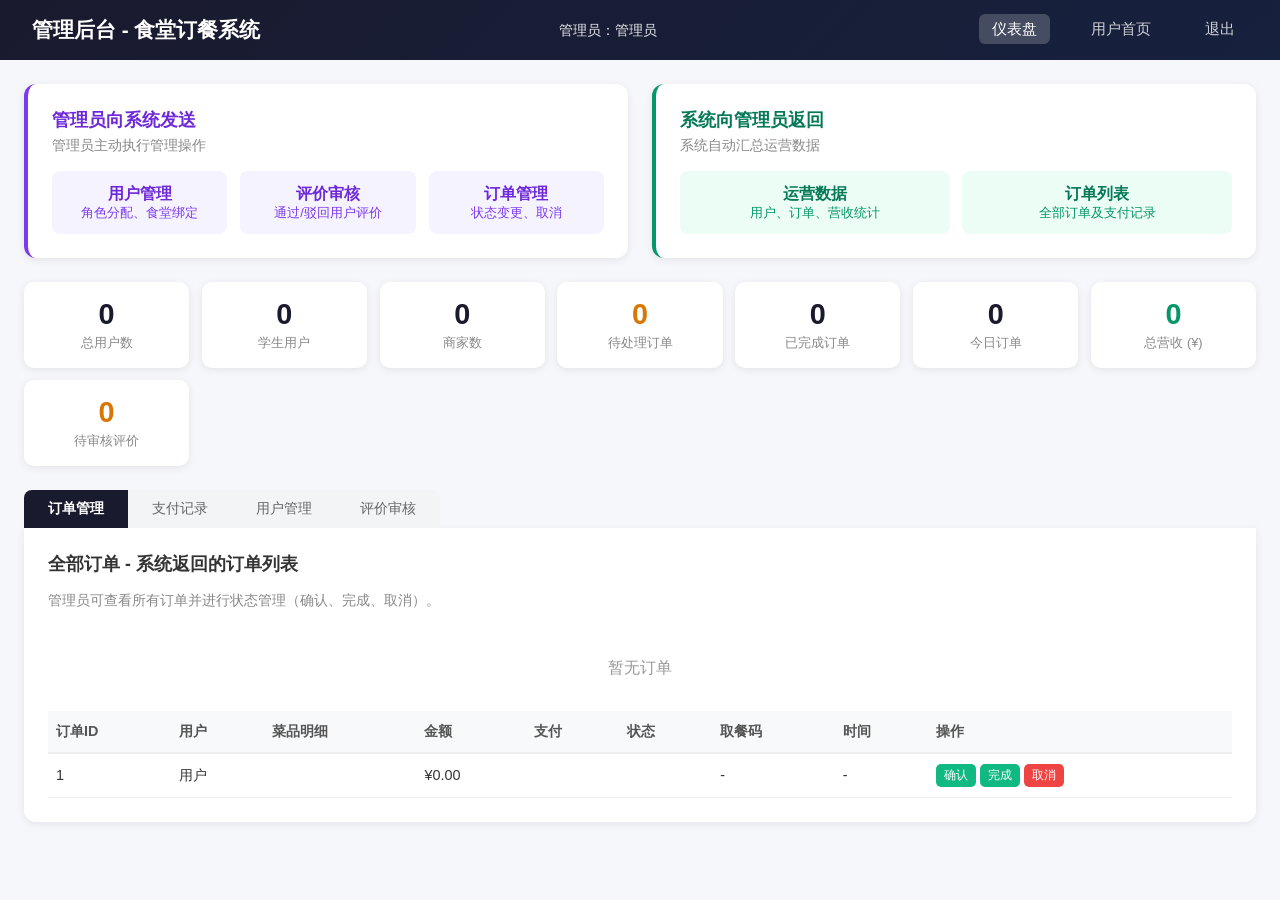
==== src/main/resources/templates/admin.html @ 37fd8ed9 "1" ====
<!DOCTYPE html>
<html xmlns:th="http://www.thymeleaf.org" lang="zh-CN">
<head>
    <meta charset="UTF-8">
    <meta name="viewport" content="width=device-width, initial-scale=1.0">
    <title>管理后台 - 食堂订餐系统</title>
    <style>
        * { margin: 0; padding: 0; box-sizing: border-box; }
        body { font-family: -apple-system, BlinkMacSystemFont, "Segoe UI", Roboto, sans-serif; background: #f5f7fa; min-height: 100vh; }
        .header { background: linear-gradient(135deg, #1a1a2e 0%, #16213e 100%); color: white; padding: 1rem 2rem; display: flex; justify-content: space-between; align-items: center; }
        .header h2 { font-size: 1.3rem; }
        .header .user-info { font-size: 0.9rem; opacity: 0.9; display: flex; align-items: center; gap: 1rem; }
        .header nav a { color: rgba(255,255,255,0.8); text-decoration: none; margin-left: 1.5rem; padding: 0.4rem 0.8rem; border-radius: 6px; transition: background 0.3s; font-size: 0.95rem; }
        .header nav a:hover, .header nav a.active { background: rgba(255,255,255,0.2); color: white; }
        .content { max-width: 1400px; margin: 0 auto; padding: 1.5rem; }

        .dataflow-grid { display: grid; grid-template-columns: 1fr 1fr; gap: 1.5rem; margin-bottom: 1.5rem; }
        .dataflow-section { background: white; border-radius: 12px; padding: 1.5rem; box-shadow: 0 2px 8px rgba(0,0,0,0.08); }
        .dataflow-section h3 { font-size: 1.1rem; margin-bottom: 0.3rem; }
        .dataflow-section .subtitle { color: #888; font-size: 0.85rem; margin-bottom: 1rem; }
        .dataflow-section.send { border-left: 4px solid #7c3aed; }
        .dataflow-section.receive { border-left: 4px solid #059669; }
        .dataflow-section.send h3 { color: #6d28d9; }
        .dataflow-section.receive h3 { color: #047857; }

        .stats-grid { display: grid; grid-template-columns: repeat(auto-fill, minmax(160px, 1fr)); gap: 0.8rem; margin-bottom: 1.5rem; }
        .stat-card { background: white; border-radius: 10px; padding: 1rem; box-shadow: 0 2px 8px rgba(0,0,0,0.08); text-align: center; }
        .stat-card .value { font-size: 1.8rem; font-weight: 700; color: #1a1a2e; }
        .stat-card .label { color: #888; font-size: 0.8rem; margin-top: 0.2rem; }
        .stat-card.revenue .value { color: #059669; }
        .stat-card.pending .value { color: #d97706; }

        .tabs { display: flex; gap: 0; margin-bottom: 0; }
        .tabs button { padding: 0.6rem 1.5rem; border: none; background: #f3f4f6; color: #666; cursor: pointer; font-size: 0.9rem; transition: all 0.2s; }
        .tabs button:first-child { border-radius: 8px 0 0 0; }
        .tabs button:last-child { border-radius: 0 8px 0 0; }
        .tabs button:hover { color: #1a1a2e; background: #e5e7eb; }
        .tabs button.active { color: white; background: #1a1a2e; font-weight: 600; }

        .tab-panel { display: none; background: white; border-radius: 0 0 12px 12px; padding: 1.5rem; box-shadow: 0 2px 8px rgba(0,0,0,0.08); }
        .tab-panel.active { display: block; }

        table { width: 100%; border-collapse: collapse; font-size: 0.9rem; }
        th { text-align: left; padding: 0.7rem 0.5rem; background: #f8f9fa; color: #555; font-weight: 600; border-bottom: 2px solid #eee; white-space: nowrap; }
        td { padding: 0.6rem 0.5rem; border-bottom: 1px solid #f0f0f0; color: #333; }
        tr:hover td { background: #fafbfc; }

        .badge { display: inline-block; padding: 0.15rem 0.5rem; border-radius: 4px; font-size: 0.8rem; font-weight: 600; }
        .badge-warn { background: #fef3c7; color: #d97706; }
        .badge-info { background: #dbeafe; color: #2563eb; }
        .badge-success { background: #d1fae5; color: #059669; }
        .badge-danger { background: #fee2e2; color: #dc2626; }
        .badge-purple { background: #ede9fe; color: #7c3aed; }
        .badge-paid { background: #d1fae5; color: #059669; }
        .badge-unpaid { background: #fef3c7; color: #d97706; }

        .btn { padding: 0.3rem 0.7rem; border-radius: 5px; font-size: 0.8rem; border: none; cursor: pointer; transition: all 0.2s; }
        .btn-success { background: #10b981; color: white; }
        .btn-success:hover { background: #059669; }
        .btn-danger { background: #ef4444; color: white; }
        .btn-danger:hover { background: #dc2626; }
        .btn-sm { padding: 0.2rem 0.5rem; font-size: 0.75rem; }

        .section-title { font-size: 1.1rem; color: #333; margin-bottom: 1rem; font-weight: 600; }
        select, input[type="text"] { padding: 0.4rem 0.6rem; border: 1px solid #ddd; border-radius: 5px; font-size: 0.85rem; }

        .modal-overlay { display: none; position: fixed; top: 0; left: 0; width: 100%; height: 100%; background: rgba(0,0,0,0.5); z-index: 1000; align-items: center; justify-content: center; }
        .modal { background: white; border-radius: 12px; padding: 1.5rem; width: 450px; max-width: 90%; }
        .modal h3 { margin-bottom: 1rem; }
        .modal label { display: block; margin-bottom: 0.3rem; color: #555; font-size: 0.9rem; }
        .modal input, .modal select { width: 100%; padding: 0.5rem; border: 1px solid #ddd; border-radius: 6px; margin-bottom: 1rem; font-size: 0.9rem; }
        .modal .btn-row { display: flex; gap: 0.5rem; }
        .modal .btn-row button { flex: 1; padding: 0.5rem; border-radius: 6px; border: none; cursor: pointer; font-size: 0.95rem; }
        .empty { text-align: center; padding: 2rem; color: #999; }
        @media (max-width: 900px) { .dataflow-grid { grid-template-columns: 1fr; } }
    </style>
</head>
<body>
<div class="header">
    <h2>管理后台 - 食堂订餐系统</h2>
    <div class="user-info">
        <span>管理员：<span th:text="${user.realName}">管理员</span></span>
    </div>
    <nav>
        <a th:href="@{/admin}" class="active">仪表盘</a>
        <a th:href="@{/home}">用户首页</a>
        <a th:href="@{/logout}">退出</a>
    </nav>
</div>
<div class="content">
    <!-- Data Flow Overview -->
    <div class="dataflow-grid">
        <div class="dataflow-section send">
            <h3>管理员向系统发送</h3>
            <p class="subtitle">管理员主动执行管理操作</p>
            <div style="display:flex; gap:0.8rem; flex-wrap:wrap;">
                <div style="flex:1; min-width:100px; background:#f5f3ff; border-radius:8px; padding:0.8rem; text-align:center;">
                    <div style="font-weight:700; color:#6d28d9;">用户管理</div>
                    <div style="color:#7c3aed; font-size:0.8rem;">角色分配、食堂绑定</div>
                </div>
                <div style="flex:1; min-width:100px; background:#f5f3ff; border-radius:8px; padding:0.8rem; text-align:center;">
                    <div style="font-weight:700; color:#6d28d9;">评价审核</div>
                    <div style="color:#7c3aed; font-size:0.8rem;">通过/驳回用户评价</div>
                </div>
                <div style="flex:1; min-width:100px; background:#f5f3ff; border-radius:8px; padding:0.8rem; text-align:center;">
                    <div style="font-weight:700; color:#6d28d9;">订单管理</div>
                    <div style="color:#7c3aed; font-size:0.8rem;">状态变更、取消</div>
                </div>
            </div>
        </div>
        <div class="dataflow-section receive">
            <h3>系统向管理员返回</h3>
            <p class="subtitle">系统自动汇总运营数据</p>
            <div style="display:flex; gap:0.8rem; flex-wrap:wrap;">
                <div style="flex:1; min-width:100px; background:#ecfdf5; border-radius:8px; padding:0.8rem; text-align:center;">
                    <div style="font-weight:700; color:#047857;">运营数据</div>
                    <div style="color:#059669; font-size:0.8rem;">用户、订单、营收统计</div>
                </div>
                <div style="flex:1; min-width:100px; background:#ecfdf5; border-radius:8px; padding:0.8rem; text-align:center;">
                    <div style="font-weight:700; color:#047857;">订单列表</div>
                    <div style="color:#059669; font-size:0.8rem;">全部订单及支付记录</div>
                </div>
            </div>
        </div>
    </div>

    <!-- Stats -->
    <div class="stats-grid">
        <div class="stat-card"><div class="value" th:text="${stats.totalUsers}">0</div><div class="label">总用户数</div></div>
        <div class="stat-card"><div class="value" th:text="${stats.userCount}">0</div><div class="label">学生用户</div></div>
        <div class="stat-card"><div class="value" th:text="${stats.merchantCount}">0</div><div class="label">商家数</div></div>
        <div class="stat-card pending"><div class="value" th:text="${stats.pendingOrders}">0</div><div class="label">待处理订单</div></div>
        <div class="stat-card"><div class="value" th:text="${stats.completedOrders}">0</div><div class="label">已完成订单</div></div>
        <div class="stat-card"><div class="value" th:text="${stats.todayOrders}">0</div><div class="label">今日订单</div></div>
        <div class="stat-card revenue"><div class="value" th:text="${stats.totalRevenue}">0</div><div class="label">总营收 (¥)</div></div>
        <div class="stat-card pending"><div class="value" th:text="${stats.pendingReviews}">0</div><div class="label">待审核评价</div></div>
    </div>

    <!-- Tabs -->
    <div class="tabs">
        <button class="tab-btn active" onclick="switchTab('orders')">订单管理</button>
        <button class="tab-btn" onclick="switchTab('payments')">支付记录</button>
        <button class="tab-btn" onclick="switchTab('users')">用户管理</button>
        <button class="tab-btn" onclick="switchTab('reviews')">评价审核</button>
    </div>

    <!-- Orders Tab -->
    <div id="tab-orders" class="tab-panel active">
        <div class="section-title">全部订单 - 系统返回的订单列表</div>
        <p style="color:#888; font-size:0.85rem; margin-bottom:1rem;">管理员可查看所有订单并进行状态管理（确认、完成、取消）。</p>
        <div th:if="${#lists.isEmpty(orders)}" class="empty"><p>暂无订单</p></div>
        <div style="overflow-x:auto;" th:if="${!#lists.isEmpty(orders)}">
            <table>
                <thead>
                <tr><th>订单ID</th><th>用户</th><th>菜品明细</th><th>金额</th><th>支付</th><th>状态</th><th>取餐码</th><th>时间</th><th>操作</th></tr>
                </thead>
                <tbody>
                <tr th:each="order : ${orders}">
                    <td th:text="${order.id}">1</td>
                    <td th:text="${order.user.realName}">用户</td>
                    <td>
                        <span th:each="detail, iter : ${order.orderDetails}" th:text="${detail.menu.name} + ' x' + detail.quantity + (iter.last ? '' : ', ')"></span>
                    </td>
                    <td>¥<span th:text="${order.totalPrice}">0.00</span></td>
                    <td>
                        <span class="badge" th:classappend="${paymentStatusMap.getOrDefault(order.id, 'UNPAID') == 'PAID'} ? 'badge-paid' : (${paymentStatusMap.getOrDefault(order.id, 'UNPAID') == 'REFUNDED'} ? 'badge-danger' : 'badge-unpaid')"
                              th:text="${paymentStatusMap.getOrDefault(order.id, 'UNPAID') == 'PAID'} ? '已支付' : (${paymentStatusMap.getOrDefault(order.id, 'UNPAID') == 'REFUNDED'} ? '已退款' : '未支付')"></span>
                    </td>
                    <td>
                        <span class="badge" th:classappend="${order.status == 'PENDING'} ? 'badge-warn' : (${order.status == 'CONFIRMED'} ? 'badge-info' : (${order.status == 'COMPLETED'} ? 'badge-success' : 'badge-danger'))"
                              th:text="${order.status == 'PENDING'} ? '待处理' : (${order.status == 'CONFIRMED'} ? '已确认' : (${order.status == 'COMPLETED'} ? '已完成' : '已取消'))"></span>
                    </td>
                    <td th:text="${order.takeCode}">-</td>
                    <td th:text="${#temporals.format(order.orderTime, 'MM-dd HH:mm')}">-</td>
                    <td>
                        <button th:if="${order.status == 'PENDING'}" class="btn btn-success btn-sm" th:attr="onclick='updateStatus(' + ${order.id} + ',\"CONFIRMED\")'">确认</button>
                        <button th:if="${order.status == 'CONFIRMED'}" class="btn btn-success btn-sm" th:attr="onclick='updateStatus(' + ${order.id} + ',\"COMPLETED\")'">完成</button>
                        <button th:if="${order.status != 'COMPLETED' && order.status != 'CANCELLED'}" class="btn btn-danger btn-sm" th:attr="onclick='updateStatus(' + ${order.id} + ',\"CANCELLED\")'">取消</button>
                    </td>
                </tr>
                </tbody>
            </table>
        </div>
    </div>

    <!-- Payments Tab -->
    <div id="tab-payments" class="tab-panel">
        <div class="section-title">全部支付记录</div>
        <p style="color:#888; font-size:0.85rem; margin-bottom:1rem;">系统记录的所有支付流水，用于财务对账。</p>
        <div th:if="${#lists.isEmpty(payments)}" class="empty"><p>暂无支付记录</p></div>
        <div style="overflow-x:auto;" th:if="${!#lists.isEmpty(payments)}">
            <table>
                <thead>
                <tr><th>支付ID</th><th>订单ID</th><th>支付方式</th><th>金额</th><th>状态</th><th>支付时间</th></tr>
                </thead>
                <tbody>
                <tr th:each="payment : ${payments}">
                    <td th:text="${payment.id}">1</td>
                    <td th:text="${payment.order.id}">1</td>
                    <td th:text="${payment.paymentMethod}">WECHAT</td>
                    <td>¥<span th:text="${payment.order.totalPrice}">0.00</span></td>
                    <td>
                        <span class="badge" th:classappend="${payment.paymentStatus == 'PAID'} ? 'badge-success' : (${payment.paymentStatus == 'REFUNDED'} ? 'badge-danger' : 'badge-warn')"
                              th:text="${payment.paymentStatus == 'PAID'} ? '已支付' : (${payment.paymentStatus == 'REFUNDED'} ? '已退款' : '未支付')"></span>
                    </td>
                    <td th:text="${#temporals.format(payment.paymentTime, 'MM-dd HH:mm')}">-</td>
                </tr>
                </tbody>
            </table>
        </div>
    </div>

    <!-- Users Tab -->
    <div id="tab-users" class="tab-panel">
        <div class="section-title">用户管理 - 管理员管理系统用户</div>
        <p style="color:#888; font-size:0.85rem; margin-bottom:1rem;">管理所有用户账号，包括角色分配（学生/商家/管理员）和食堂绑定。</p>
        <div style="overflow-x:auto;">
            <table>
                <thead>
                <tr><th>ID</th><th>用户名</th><th>姓名</th><th>角色</th><th>部门</th><th>余额</th><th>管理食堂</th><th>操作</th></tr>
                </thead>
                <tbody>
                <tr th:each="u : ${users}">
                    <td th:text="${u.id}">1</td>
                    <td th:text="${u.username}">user</td>
                    <td th:text="${u.realName}">姓名</td>
                    <td>
                        <span class="badge" th:classappend="${u.role == 'ADMIN'} ? 'badge-purple' : (${u.role == 'MERCHANT'} ? 'badge-info' : 'badge-success')"
                              th:text="${u.role == 'ADMIN'} ? '管理员' : (${u.role == 'MERCHANT'} ? '商家' : '用户')"></span>
                    </td>
                    <td th:text="${u.department}">-</td>
                    <td>¥<span th:text="${u.balance}">0.00</span></td>
                    <td>
                        <span th:each="c : ${canteens}" th:if="${c.id == u.managedCanteenId}" th:text="${c.name}"></span>
                        <span th:if="${u.managedCanteenId == null}">-</span>
                    </td>
                    <td><button class="btn btn-sm" style="background:#667eea;color:white;" th:attr="onclick='editUser(' + ${u.id} + ',\"' + ${u.realName} + '\",\"' + ${u.role} + '\",\"' + ${u.phone != null ? u.phone : ''} + '\",\"' + ${u.department != null ? u.department : ''} + '\",' + ${u.managedCanteenId != null ? u.managedCanteenId : 0} + ')'">编辑</button></td>
                </tr>
                </tbody>
            </table>
        </div>
    </div>

    <!-- Reviews Tab -->
    <div id="tab-reviews" class="tab-panel">
        <div class="section-title" style="display:flex; justify-content:space-between; align-items:center;">
            <span>评价审核 - 管理员审核用户评价</span>
            <span style="color:#d97706; font-size:0.9rem;" th:text="'待审核：' + ${#lists.size(pendingReviews)} + ' 条'">待审核：0 条</span>
        </div>
        <p style="color:#888; font-size:0.85rem; margin-bottom:1rem;">审核用户提交的评价，通过后将在菜品详情页展示。</p>
        <div th:if="${#lists.isEmpty(reviews)}" class="empty"><p>暂无评价</p></div>
        <div th:if="${!#lists.isEmpty(reviews)}">
            <table>
                <thead>
                <tr><th>ID</th><th>用户</th><th>菜品</th><th>评分</th><th>内容</th><th>审核状态</th><th>时间</th><th>操作</th></tr>
                </thead>
                <tbody>
                <tr th:each="review : ${reviews}">
                    <td th:text="${review.id}">1</td>
                    <td th:text="${review.user.realName}">用户</td>
                    <td th:text="${review.menu.name}">菜品</td>
                    <td><span th:each="i : ${#numbers.sequence(1,5)}" th:text="${i <= review.rating} ? '★' : '☆'" style="color:#f59e0b;"></span></td>
                    <td th:text="${review.comment}" style="max-width:200px; overflow:hidden; text-overflow:ellipsis; white-space:nowrap;">内容</td>
                    <td>
                        <span class="badge" th:classappend="${review.checkStatus == 'PENDING'} ? 'badge-warn' : (${review.checkStatus == 'APPROVED'} ? 'badge-success' : 'badge-danger')"
                              th:text="${review.checkStatus == 'PENDING'} ? '待审核' : (${review.checkStatus == 'APPROVED'} ? '已通过' : '已驳回')"></span>
                    </td>
                    <td th:text="${#temporals.format(review.createTime, 'MM-dd HH:mm')}">-</td>
                    <td>
                        <button th:if="${review.checkStatus == 'PENDING'}" class="btn btn-success btn-sm" th:attr="onclick='approveReview(' + ${review.id} + ')'">通过</button>
                        <button th:if="${review.checkStatus == 'PENDING'}" class="btn btn-danger btn-sm" th:attr="onclick='rejectReview(' + ${review.id} + ')'">驳回</button>
                    </td>
                </tr>
                </tbody>
            </table>
        </div>
    </div>
</div>

<!-- Edit User Modal -->
<div id="editUserModal" class="modal-overlay">
    <div class="modal">
        <h3>编辑用户</h3>
        <input type="hidden" id="editUserId">
        <label>真实姓名</label>
        <input type="text" id="editRealName">
        <label>角色</label>
        <select id="editRole">
            <option value="USER">学生用户</option>
            <option value="MERCHANT">食堂商家</option>
            <option value="ADMIN">管理员</option>
        </select>
        <label>管理食堂</label>
        <select id="editCanteenId">
            <option value="0">无</option>
            <option th:each="c : ${canteens}" th:value="${c.id}" th:text="${c.name}">食堂</option>
        </select>
        <label>手机号</label>
        <input type="text" id="editPhone">
        <label>部门</label>
        <input type="text" id="editDepartment">
        <div class="btn-row">
            <button onclick="saveUser()" style="background:#667eea;color:white;">保存</button>
            <button onclick="closeEditUserModal()" style="background:#eee;color:#666;">取消</button>
        </div>
    </div>
</div>

<script>
function switchTab(tab) {
    document.querySelectorAll('.tab-panel').forEach(p => p.classList.remove('active'));
    document.querySelectorAll('.tab-btn').forEach(b => b.classList.remove('active'));
    document.getElementById('tab-' + tab).classList.add('active');
    event.target.classList.add('active');
}

function updateStatus(orderId, status) {
    var msg = status === 'CANCELLED' ? '确定取消此订单？' : '确定更新订单状态为"' + (status === 'CONFIRMED' ? '已确认' : '已完成') + '"？';
    if (!confirm(msg)) return;
    fetch('/api/order/' + orderId + '/status', {
        method: 'PUT',
        headers: {'Content-Type': 'application/json'},
        body: JSON.stringify({status: status})
    })
    .then(r => r.json())
    .then(data => {
        if (data.error) { alert('操作失败：' + data.error); return; }
        location.reload();
    });
}

function approveReview(id) {
    if (!confirm('确定通过此评价？')) return;
    fetch('/api/review/' + id + '/approve', {method: 'PUT'})
        .then(r => r.json())
        .then(data => {
            if (data.error) { alert(data.error); return; }
            location.reload();
        });
}

function rejectReview(id) {
    if (!confirm('确定驳回此评价？')) return;
    fetch('/api/review/' + id + '/reject', {method: 'PUT'})
        .then(r => r.json())
        .then(data => {
            if (data.error) { alert(data.error); return; }
            location.reload();
        });
}

function editUser(id, realName, role, phone, dept, canteenId) {
    document.getElementById('editUserId').value = id;
    document.getElementById('editRealName').value = realName;
    document.getElementById('editRole').value = role;
    document.getElementById('editPhone').value = phone;
    document.getElementById('editDepartment').value = dept;
    document.getElementById('editCanteenId').value = canteenId || '0';
    document.getElementById('editUserModal').style.display = 'flex';
}

function closeEditUserModal() {
    document.getElementById('editUserModal').style.display = 'none';
}

function saveUser() {
    var id = document.getElementById('editUserId').value;
    var canteenId = document.getElementById('editCanteenId').value;
    var body = {
        realName: document.getElementById('editRealName').value,
        role: document.getElementById('editRole').value,
        phone: document.getElementById('editPhone').value,
        department: document.getElementById('editDepartment').value,
        managedCanteenId: canteenId !== '0' ? parseInt(canteenId) : null
    };
    fetch('/api/admin/user/' + id, {
        method: 'PUT',
        headers: {'Content-Type': 'application/json'},
        body: JSON.stringify(body)
    })
    .then(r => r.json())
    .then(data => {
        if (data.error) { alert('保存失败：' + data.error); return; }
        closeEditUserModal();
        location.reload();
    });
}
</script>
</body>
</html>
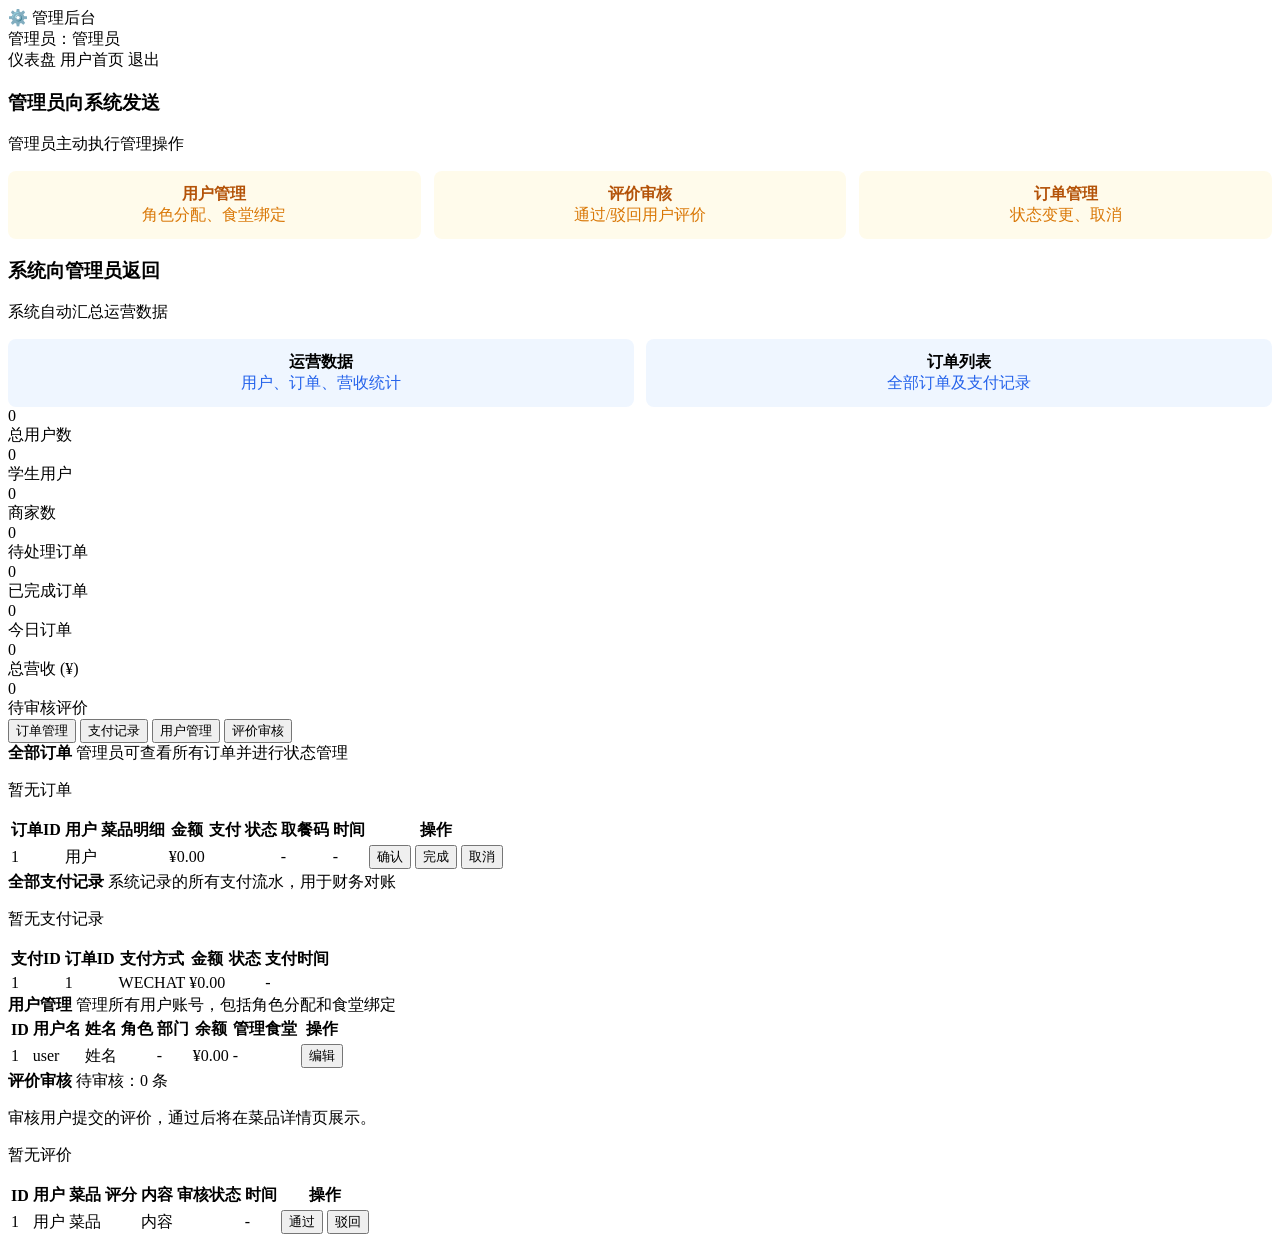
==== commit a57658be: "2" ====
--- a/src/main/resources/templates/admin.html
+++ b/src/main/resources/templates/admin.html
@@ -4,136 +4,77 @@
     <meta charset="UTF-8">
     <meta name="viewport" content="width=device-width, initial-scale=1.0">
     <title>管理后台 - 食堂订餐系统</title>
+    <link rel="stylesheet" href="/css/design-system.css">
+    <link rel="stylesheet" href="/css/interactions.css">
     <style>
-        * { margin: 0; padding: 0; box-sizing: border-box; }
-        body { font-family: -apple-system, BlinkMacSystemFont, "Segoe UI", Roboto, sans-serif; background: #f5f7fa; min-height: 100vh; }
-        .header { background: linear-gradient(135deg, #1a1a2e 0%, #16213e 100%); color: white; padding: 1rem 2rem; display: flex; justify-content: space-between; align-items: center; }
-        .header h2 { font-size: 1.3rem; }
-        .header .user-info { font-size: 0.9rem; opacity: 0.9; display: flex; align-items: center; gap: 1rem; }
-        .header nav a { color: rgba(255,255,255,0.8); text-decoration: none; margin-left: 1.5rem; padding: 0.4rem 0.8rem; border-radius: 6px; transition: background 0.3s; font-size: 0.95rem; }
-        .header nav a:hover, .header nav a.active { background: rgba(255,255,255,0.2); color: white; }
-        .content { max-width: 1400px; margin: 0 auto; padding: 1.5rem; }
-
-        .dataflow-grid { display: grid; grid-template-columns: 1fr 1fr; gap: 1.5rem; margin-bottom: 1.5rem; }
-        .dataflow-section { background: white; border-radius: 12px; padding: 1.5rem; box-shadow: 0 2px 8px rgba(0,0,0,0.08); }
-        .dataflow-section h3 { font-size: 1.1rem; margin-bottom: 0.3rem; }
-        .dataflow-section .subtitle { color: #888; font-size: 0.85rem; margin-bottom: 1rem; }
-        .dataflow-section.send { border-left: 4px solid #7c3aed; }
-        .dataflow-section.receive { border-left: 4px solid #059669; }
-        .dataflow-section.send h3 { color: #6d28d9; }
-        .dataflow-section.receive h3 { color: #047857; }
-
-        .stats-grid { display: grid; grid-template-columns: repeat(auto-fill, minmax(160px, 1fr)); gap: 0.8rem; margin-bottom: 1.5rem; }
-        .stat-card { background: white; border-radius: 10px; padding: 1rem; box-shadow: 0 2px 8px rgba(0,0,0,0.08); text-align: center; }
-        .stat-card .value { font-size: 1.8rem; font-weight: 700; color: #1a1a2e; }
-        .stat-card .label { color: #888; font-size: 0.8rem; margin-top: 0.2rem; }
-        .stat-card.revenue .value { color: #059669; }
-        .stat-card.pending .value { color: #d97706; }
-
-        .tabs { display: flex; gap: 0; margin-bottom: 0; }
-        .tabs button { padding: 0.6rem 1.5rem; border: none; background: #f3f4f6; color: #666; cursor: pointer; font-size: 0.9rem; transition: all 0.2s; }
-        .tabs button:first-child { border-radius: 8px 0 0 0; }
-        .tabs button:last-child { border-radius: 0 8px 0 0; }
-        .tabs button:hover { color: #1a1a2e; background: #e5e7eb; }
-        .tabs button.active { color: white; background: #1a1a2e; font-weight: 600; }
-
-        .tab-panel { display: none; background: white; border-radius: 0 0 12px 12px; padding: 1.5rem; box-shadow: 0 2px 8px rgba(0,0,0,0.08); }
-        .tab-panel.active { display: block; }
-
-        table { width: 100%; border-collapse: collapse; font-size: 0.9rem; }
-        th { text-align: left; padding: 0.7rem 0.5rem; background: #f8f9fa; color: #555; font-weight: 600; border-bottom: 2px solid #eee; white-space: nowrap; }
-        td { padding: 0.6rem 0.5rem; border-bottom: 1px solid #f0f0f0; color: #333; }
-        tr:hover td { background: #fafbfc; }
-
-        .badge { display: inline-block; padding: 0.15rem 0.5rem; border-radius: 4px; font-size: 0.8rem; font-weight: 600; }
-        .badge-warn { background: #fef3c7; color: #d97706; }
-        .badge-info { background: #dbeafe; color: #2563eb; }
-        .badge-success { background: #d1fae5; color: #059669; }
-        .badge-danger { background: #fee2e2; color: #dc2626; }
-        .badge-purple { background: #ede9fe; color: #7c3aed; }
-        .badge-paid { background: #d1fae5; color: #059669; }
-        .badge-unpaid { background: #fef3c7; color: #d97706; }
-
-        .btn { padding: 0.3rem 0.7rem; border-radius: 5px; font-size: 0.8rem; border: none; cursor: pointer; transition: all 0.2s; }
-        .btn-success { background: #10b981; color: white; }
-        .btn-success:hover { background: #059669; }
-        .btn-danger { background: #ef4444; color: white; }
-        .btn-danger:hover { background: #dc2626; }
-        .btn-sm { padding: 0.2rem 0.5rem; font-size: 0.75rem; }
-
-        .section-title { font-size: 1.1rem; color: #333; margin-bottom: 1rem; font-weight: 600; }
-        select, input[type="text"] { padding: 0.4rem 0.6rem; border: 1px solid #ddd; border-radius: 5px; font-size: 0.85rem; }
-
-        .modal-overlay { display: none; position: fixed; top: 0; left: 0; width: 100%; height: 100%; background: rgba(0,0,0,0.5); z-index: 1000; align-items: center; justify-content: center; }
-        .modal { background: white; border-radius: 12px; padding: 1.5rem; width: 450px; max-width: 90%; }
-        .modal h3 { margin-bottom: 1rem; }
-        .modal label { display: block; margin-bottom: 0.3rem; color: #555; font-size: 0.9rem; }
-        .modal input, .modal select { width: 100%; padding: 0.5rem; border: 1px solid #ddd; border-radius: 6px; margin-bottom: 1rem; font-size: 0.9rem; }
-        .modal .btn-row { display: flex; gap: 0.5rem; }
-        .modal .btn-row button { flex: 1; padding: 0.5rem; border-radius: 6px; border: none; cursor: pointer; font-size: 0.95rem; }
-        .empty { text-align: center; padding: 2rem; color: #999; }
-        @media (max-width: 900px) { .dataflow-grid { grid-template-columns: 1fr; } }
+        html { background: var(--color-bg); }
+        body { opacity: 0; transition: opacity 0.3s ease-out; }
+        body.page-ready { opacity: 1; }
     </style>
+    <script>
+        document.addEventListener('DOMContentLoaded', function() { document.body.classList.add('page-ready'); });
+    </script>
 </head>
 <body>
-<div class="header">
-    <h2>管理后台 - 食堂订餐系统</h2>
-    <div class="user-info">
-        <span>管理员：<span th:text="${user.realName}">管理员</span></span>
-    </div>
-    <nav>
+<div class="app-header admin-header">
+    <span class="app-header-brand">⚙️ 管理后台</span>
+    <div class="app-header-right">
+        <span class="user-greeting">管理员：<span th:text="${user.realName}">管理员</span></span>
+    </div>
+    <nav class="app-nav">
         <a th:href="@{/admin}" class="active">仪表盘</a>
         <a th:href="@{/home}">用户首页</a>
         <a th:href="@{/logout}">退出</a>
     </nav>
 </div>
-<div class="content">
+
+<div class="content-wide">
     <!-- Data Flow Overview -->
-    <div class="dataflow-grid">
-        <div class="dataflow-section send">
+    <div class="dataflow-grid reveal-stagger">
+        <div class="dataflow-section send reveal">
             <h3>管理员向系统发送</h3>
             <p class="subtitle">管理员主动执行管理操作</p>
             <div style="display:flex; gap:0.8rem; flex-wrap:wrap;">
-                <div style="flex:1; min-width:100px; background:#f5f3ff; border-radius:8px; padding:0.8rem; text-align:center;">
-                    <div style="font-weight:700; color:#6d28d9;">用户管理</div>
-                    <div style="color:#7c3aed; font-size:0.8rem;">角色分配、食堂绑定</div>
-                </div>
-                <div style="flex:1; min-width:100px; background:#f5f3ff; border-radius:8px; padding:0.8rem; text-align:center;">
-                    <div style="font-weight:700; color:#6d28d9;">评价审核</div>
-                    <div style="color:#7c3aed; font-size:0.8rem;">通过/驳回用户评价</div>
-                </div>
-                <div style="flex:1; min-width:100px; background:#f5f3ff; border-radius:8px; padding:0.8rem; text-align:center;">
-                    <div style="font-weight:700; color:#6d28d9;">订单管理</div>
-                    <div style="color:#7c3aed; font-size:0.8rem;">状态变更、取消</div>
+                <div style="flex:1; min-width:100px; background:#fffbeb; border-radius:8px; padding:0.8rem; text-align:center;">
+                    <div style="font-weight:700; color:#b45309;">用户管理</div>
+                    <div style="color:#d97706; font-size:var(--text-xs);">角色分配、食堂绑定</div>
+                </div>
+                <div style="flex:1; min-width:100px; background:#fffbeb; border-radius:8px; padding:0.8rem; text-align:center;">
+                    <div style="font-weight:700; color:#b45309;">评价审核</div>
+                    <div style="color:#d97706; font-size:var(--text-xs);">通过/驳回用户评价</div>
+                </div>
+                <div style="flex:1; min-width:100px; background:#fffbeb; border-radius:8px; padding:0.8rem; text-align:center;">
+                    <div style="font-weight:700; color:#b45309;">订单管理</div>
+                    <div style="color:#d97706; font-size:var(--text-xs);">状态变更、取消</div>
                 </div>
             </div>
         </div>
-        <div class="dataflow-section receive">
+        <div class="dataflow-section receive reveal">
             <h3>系统向管理员返回</h3>
             <p class="subtitle">系统自动汇总运营数据</p>
             <div style="display:flex; gap:0.8rem; flex-wrap:wrap;">
-                <div style="flex:1; min-width:100px; background:#ecfdf5; border-radius:8px; padding:0.8rem; text-align:center;">
-                    <div style="font-weight:700; color:#047857;">运营数据</div>
-                    <div style="color:#059669; font-size:0.8rem;">用户、订单、营收统计</div>
-                </div>
-                <div style="flex:1; min-width:100px; background:#ecfdf5; border-radius:8px; padding:0.8rem; text-align:center;">
-                    <div style="font-weight:700; color:#047857;">订单列表</div>
-                    <div style="color:#059669; font-size:0.8rem;">全部订单及支付记录</div>
+                <div style="flex:1; min-width:100px; background:#eff6ff; border-radius:8px; padding:0.8rem; text-align:center;">
+                    <div style="font-weight:700; color:var(--color-info);">运营数据</div>
+                    <div style="color:#2563eb; font-size:var(--text-xs);">用户、订单、营收统计</div>
+                </div>
+                <div style="flex:1; min-width:100px; background:#eff6ff; border-radius:8px; padding:0.8rem; text-align:center;">
+                    <div style="font-weight:700; color:var(--color-info);">订单列表</div>
+                    <div style="color:#2563eb; font-size:var(--text-xs);">全部订单及支付记录</div>
                 </div>
             </div>
         </div>
     </div>
 
     <!-- Stats -->
-    <div class="stats-grid">
-        <div class="stat-card"><div class="value" th:text="${stats.totalUsers}">0</div><div class="label">总用户数</div></div>
-        <div class="stat-card"><div class="value" th:text="${stats.userCount}">0</div><div class="label">学生用户</div></div>
-        <div class="stat-card"><div class="value" th:text="${stats.merchantCount}">0</div><div class="label">商家数</div></div>
-        <div class="stat-card pending"><div class="value" th:text="${stats.pendingOrders}">0</div><div class="label">待处理订单</div></div>
-        <div class="stat-card"><div class="value" th:text="${stats.completedOrders}">0</div><div class="label">已完成订单</div></div>
-        <div class="stat-card"><div class="value" th:text="${stats.todayOrders}">0</div><div class="label">今日订单</div></div>
-        <div class="stat-card revenue"><div class="value" th:text="${stats.totalRevenue}">0</div><div class="label">总营收 (¥)</div></div>
-        <div class="stat-card pending"><div class="value" th:text="${stats.pendingReviews}">0</div><div class="label">待审核评价</div></div>
+    <div class="stats-grid reveal-stagger">
+        <div class="stat-card reveal"><div class="stat-value" th:text="${stats.totalUsers}">0</div><div class="stat-label">总用户数</div></div>
+        <div class="stat-card reveal"><div class="stat-value" th:text="${stats.userCount}">0</div><div class="stat-label">学生用户</div></div>
+        <div class="stat-card reveal"><div class="stat-value" th:text="${stats.merchantCount}">0</div><div class="stat-label">商家数</div></div>
+        <div class="stat-card pending reveal"><div class="stat-value" th:text="${stats.pendingOrders}">0</div><div class="stat-label">待处理订单</div></div>
+        <div class="stat-card reveal"><div class="stat-value" th:text="${stats.completedOrders}">0</div><div class="stat-label">已完成订单</div></div>
+        <div class="stat-card info reveal"><div class="stat-value" th:text="${stats.todayOrders}">0</div><div class="stat-label">今日订单</div></div>
+        <div class="stat-card revenue reveal"><div class="stat-value" th:text="${stats.totalRevenue}">0</div><div class="stat-label">总营收 (¥)</div></div>
+        <div class="stat-card pending reveal"><div class="stat-value" th:text="${stats.pendingReviews}">0</div><div class="stat-label">待审核评价</div></div>
     </div>
 
     <!-- Tabs -->
@@ -146,11 +87,13 @@
 
     <!-- Orders Tab -->
     <div id="tab-orders" class="tab-panel active">
-        <div class="section-title">全部订单 - 系统返回的订单列表</div>
-        <p style="color:#888; font-size:0.85rem; margin-bottom:1rem;">管理员可查看所有订单并进行状态管理（确认、完成、取消）。</p>
-        <div th:if="${#lists.isEmpty(orders)}" class="empty"><p>暂无订单</p></div>
+        <div class="section-header">
+            <span style="font-weight:700;">全部订单</span>
+            <span class="text-muted" style="font-size:var(--text-xs);">管理员可查看所有订单并进行状态管理</span>
+        </div>
+        <div th:if="${#lists.isEmpty(orders)}" class="empty-state"><p class="empty-text">暂无订单</p></div>
         <div style="overflow-x:auto;" th:if="${!#lists.isEmpty(orders)}">
-            <table>
+            <table class="data-table">
                 <thead>
                 <tr><th>订单ID</th><th>用户</th><th>菜品明细</th><th>金额</th><th>支付</th><th>状态</th><th>取餐码</th><th>时间</th><th>操作</th></tr>
                 </thead>
@@ -163,7 +106,7 @@
                     </td>
                     <td>¥<span th:text="${order.totalPrice}">0.00</span></td>
                     <td>
-                        <span class="badge" th:classappend="${paymentStatusMap.getOrDefault(order.id, 'UNPAID') == 'PAID'} ? 'badge-paid' : (${paymentStatusMap.getOrDefault(order.id, 'UNPAID') == 'REFUNDED'} ? 'badge-danger' : 'badge-unpaid')"
+                        <span class="badge" th:classappend="${paymentStatusMap.getOrDefault(order.id, 'UNPAID') == 'PAID'} ? 'badge-success' : (${paymentStatusMap.getOrDefault(order.id, 'UNPAID') == 'REFUNDED'} ? 'badge-danger' : 'badge-warn')"
                               th:text="${paymentStatusMap.getOrDefault(order.id, 'UNPAID') == 'PAID'} ? '已支付' : (${paymentStatusMap.getOrDefault(order.id, 'UNPAID') == 'REFUNDED'} ? '已退款' : '未支付')"></span>
                     </td>
                     <td>
@@ -173,9 +116,9 @@
                     <td th:text="${order.takeCode}">-</td>
                     <td th:text="${#temporals.format(order.orderTime, 'MM-dd HH:mm')}">-</td>
                     <td>
-                        <button th:if="${order.status == 'PENDING'}" class="btn btn-success btn-sm" th:attr="onclick='updateStatus(' + ${order.id} + ',\"CONFIRMED\")'">确认</button>
-                        <button th:if="${order.status == 'CONFIRMED'}" class="btn btn-success btn-sm" th:attr="onclick='updateStatus(' + ${order.id} + ',\"COMPLETED\")'">完成</button>
-                        <button th:if="${order.status != 'COMPLETED' && order.status != 'CANCELLED'}" class="btn btn-danger btn-sm" th:attr="onclick='updateStatus(' + ${order.id} + ',\"CANCELLED\")'">取消</button>
+                        <button th:if="${order.status == 'PENDING'}" class="btn btn-success btn-sm btn-ripple btn-press" th:attr="onclick='updateStatus(' + ${order.id} + ',\"CONFIRMED\")'">确认</button>
+                        <button th:if="${order.status == 'CONFIRMED'}" class="btn btn-success btn-sm btn-ripple btn-press" th:attr="onclick='updateStatus(' + ${order.id} + ',\"COMPLETED\")'">完成</button>
+                        <button th:if="${order.status != 'COMPLETED' && order.status != 'CANCELLED'}" class="btn btn-danger btn-sm btn-ripple btn-press" th:attr="onclick='updateStatus(' + ${order.id} + ',\"CANCELLED\")'">取消</button>
                     </td>
                 </tr>
                 </tbody>
@@ -185,11 +128,13 @@
 
     <!-- Payments Tab -->
     <div id="tab-payments" class="tab-panel">
-        <div class="section-title">全部支付记录</div>
-        <p style="color:#888; font-size:0.85rem; margin-bottom:1rem;">系统记录的所有支付流水，用于财务对账。</p>
-        <div th:if="${#lists.isEmpty(payments)}" class="empty"><p>暂无支付记录</p></div>
+        <div class="section-header">
+            <span style="font-weight:700;">全部支付记录</span>
+            <span class="text-muted" style="font-size:var(--text-xs);">系统记录的所有支付流水，用于财务对账</span>
+        </div>
+        <div th:if="${#lists.isEmpty(payments)}" class="empty-state"><p class="empty-text">暂无支付记录</p></div>
         <div style="overflow-x:auto;" th:if="${!#lists.isEmpty(payments)}">
-            <table>
+            <table class="data-table">
                 <thead>
                 <tr><th>支付ID</th><th>订单ID</th><th>支付方式</th><th>金额</th><th>状态</th><th>支付时间</th></tr>
                 </thead>
@@ -212,10 +157,12 @@
 
     <!-- Users Tab -->
     <div id="tab-users" class="tab-panel">
-        <div class="section-title">用户管理 - 管理员管理系统用户</div>
-        <p style="color:#888; font-size:0.85rem; margin-bottom:1rem;">管理所有用户账号，包括角色分配（学生/商家/管理员）和食堂绑定。</p>
+        <div class="section-header">
+            <span style="font-weight:700;">用户管理</span>
+            <span class="text-muted" style="font-size:var(--text-xs);">管理所有用户账号，包括角色分配和食堂绑定</span>
+        </div>
         <div style="overflow-x:auto;">
-            <table>
+            <table class="data-table">
                 <thead>
                 <tr><th>ID</th><th>用户名</th><th>姓名</th><th>角色</th><th>部门</th><th>余额</th><th>管理食堂</th><th>操作</th></tr>
                 </thead>
@@ -234,7 +181,7 @@
                         <span th:each="c : ${canteens}" th:if="${c.id == u.managedCanteenId}" th:text="${c.name}"></span>
                         <span th:if="${u.managedCanteenId == null}">-</span>
                     </td>
-                    <td><button class="btn btn-sm" style="background:#667eea;color:white;" th:attr="onclick='editUser(' + ${u.id} + ',\"' + ${u.realName} + '\",\"' + ${u.role} + '\",\"' + ${u.phone != null ? u.phone : ''} + '\",\"' + ${u.department != null ? u.department : ''} + '\",' + ${u.managedCanteenId != null ? u.managedCanteenId : 0} + ')'">编辑</button></td>
+                    <td><button class="btn btn-outline btn-sm btn-ripple btn-press" th:attr="onclick='editUser(' + ${u.id} + ',\"' + ${u.realName} + '\",\"' + ${u.role} + '\",\"' + ${u.phone != null ? u.phone : ''} + '\",\"' + ${u.department != null ? u.department : ''} + '\",' + ${u.managedCanteenId != null ? u.managedCanteenId : 0} + ')'">编辑</button></td>
                 </tr>
                 </tbody>
             </table>
@@ -243,14 +190,14 @@
 
     <!-- Reviews Tab -->
     <div id="tab-reviews" class="tab-panel">
-        <div class="section-title" style="display:flex; justify-content:space-between; align-items:center;">
-            <span>评价审核 - 管理员审核用户评价</span>
-            <span style="color:#d97706; font-size:0.9rem;" th:text="'待审核：' + ${#lists.size(pendingReviews)} + ' 条'">待审核：0 条</span>
-        </div>
-        <p style="color:#888; font-size:0.85rem; margin-bottom:1rem;">审核用户提交的评价，通过后将在菜品详情页展示。</p>
-        <div th:if="${#lists.isEmpty(reviews)}" class="empty"><p>暂无评价</p></div>
+        <div class="section-header">
+            <span style="font-weight:700;">评价审核</span>
+            <span class="badge badge-warn" th:text="'待审核：' + ${#lists.size(pendingReviews)} + ' 条'">待审核：0 条</span>
+        </div>
+        <p class="text-muted mb-4" style="font-size:var(--text-xs);">审核用户提交的评价，通过后将在菜品详情页展示。</p>
+        <div th:if="${#lists.isEmpty(reviews)}" class="empty-state"><p class="empty-text">暂无评价</p></div>
         <div th:if="${!#lists.isEmpty(reviews)}">
-            <table>
+            <table class="data-table">
                 <thead>
                 <tr><th>ID</th><th>用户</th><th>菜品</th><th>评分</th><th>内容</th><th>审核状态</th><th>时间</th><th>操作</th></tr>
                 </thead>
@@ -260,15 +207,15 @@
                     <td th:text="${review.user.realName}">用户</td>
                     <td th:text="${review.menu.name}">菜品</td>
                     <td><span th:each="i : ${#numbers.sequence(1,5)}" th:text="${i <= review.rating} ? '★' : '☆'" style="color:#f59e0b;"></span></td>
-                    <td th:text="${review.comment}" style="max-width:200px; overflow:hidden; text-overflow:ellipsis; white-space:nowrap;">内容</td>
+                    <td style="max-width:200px; overflow:hidden; text-overflow:ellipsis; white-space:nowrap;" th:text="${review.comment}">内容</td>
                     <td>
                         <span class="badge" th:classappend="${review.checkStatus == 'PENDING'} ? 'badge-warn' : (${review.checkStatus == 'APPROVED'} ? 'badge-success' : 'badge-danger')"
                               th:text="${review.checkStatus == 'PENDING'} ? '待审核' : (${review.checkStatus == 'APPROVED'} ? '已通过' : '已驳回')"></span>
                     </td>
                     <td th:text="${#temporals.format(review.createTime, 'MM-dd HH:mm')}">-</td>
                     <td>
-                        <button th:if="${review.checkStatus == 'PENDING'}" class="btn btn-success btn-sm" th:attr="onclick='approveReview(' + ${review.id} + ')'">通过</button>
-                        <button th:if="${review.checkStatus == 'PENDING'}" class="btn btn-danger btn-sm" th:attr="onclick='rejectReview(' + ${review.id} + ')'">驳回</button>
+                        <button th:if="${review.checkStatus == 'PENDING'}" class="btn btn-success btn-sm btn-ripple btn-press" th:attr="onclick='approveReview(' + ${review.id} + ')'">通过</button>
+                        <button th:if="${review.checkStatus == 'PENDING'}" class="btn btn-danger btn-sm btn-ripple btn-press" th:attr="onclick='rejectReview(' + ${review.id} + ')'">驳回</button>
                     </td>
                 </tr>
                 </tbody>
@@ -278,75 +225,87 @@
 </div>
 
 <!-- Edit User Modal -->
-<div id="editUserModal" class="modal-overlay">
-    <div class="modal">
+<div id="editUserModal" class="modal-overlay" style="display:none;">
+    <div class="modal-card" style="width:460px;">
         <h3>编辑用户</h3>
         <input type="hidden" id="editUserId">
-        <label>真实姓名</label>
-        <input type="text" id="editRealName">
-        <label>角色</label>
-        <select id="editRole">
-            <option value="USER">学生用户</option>
-            <option value="MERCHANT">食堂商家</option>
-            <option value="ADMIN">管理员</option>
-        </select>
-        <label>管理食堂</label>
-        <select id="editCanteenId">
-            <option value="0">无</option>
-            <option th:each="c : ${canteens}" th:value="${c.id}" th:text="${c.name}">食堂</option>
-        </select>
-        <label>手机号</label>
-        <input type="text" id="editPhone">
-        <label>部门</label>
-        <input type="text" id="editDepartment">
+        <div class="form-group">
+            <label class="form-label">真实姓名</label>
+            <input class="form-input" type="text" id="editRealName">
+        </div>
+        <div class="form-group">
+            <label class="form-label">角色</label>
+            <select class="form-input" id="editRole">
+                <option value="USER">学生用户</option>
+                <option value="MERCHANT">食堂商家</option>
+                <option value="ADMIN">管理员</option>
+            </select>
+        </div>
+        <div class="form-group">
+            <label class="form-label">管理食堂</label>
+            <select class="form-input" id="editCanteenId">
+                <option value="0">无</option>
+                <option th:each="c : ${canteens}" th:value="${c.id}" th:text="${c.name}">食堂</option>
+            </select>
+        </div>
+        <div class="form-group">
+            <label class="form-label">手机号</label>
+            <input class="form-input" type="text" id="editPhone">
+        </div>
+        <div class="form-group">
+            <label class="form-label">部门</label>
+            <input class="form-input" type="text" id="editDepartment">
+        </div>
         <div class="btn-row">
-            <button onclick="saveUser()" style="background:#667eea;color:white;">保存</button>
-            <button onclick="closeEditUserModal()" style="background:#eee;color:#666;">取消</button>
+            <button id="userEditSaveBtn" onclick="saveUser()" class="btn btn-primary btn-ripple btn-press">保存</button>
+            <button onclick="closeEditUserModal()" class="btn btn-ghost">取消</button>
         </div>
     </div>
 </div>
 
 <script>
 function switchTab(tab) {
-    document.querySelectorAll('.tab-panel').forEach(p => p.classList.remove('active'));
-    document.querySelectorAll('.tab-btn').forEach(b => b.classList.remove('active'));
-    document.getElementById('tab-' + tab).classList.add('active');
-    event.target.classList.add('active');
+    document.querySelectorAll('.tab-panel').forEach(function(p) { p.classList.remove('active'); });
+    document.querySelectorAll('.tab-btn').forEach(function(b) { b.classList.remove('active'); });
+    var panel = document.getElementById('tab-' + tab);
+    if (panel) {
+        panel.classList.add('switching');
+        setTimeout(function() {
+            panel.classList.remove('switching');
+            panel.classList.add('active');
+        }, 150);
+    }
+    var activeBtn = document.querySelector('[onclick*="switchTab(\'' + tab + '\')"]');
+    if (activeBtn) activeBtn.classList.add('active');
 }
 
 function updateStatus(orderId, status) {
     var msg = status === 'CANCELLED' ? '确定取消此订单？' : '确定更新订单状态为"' + (status === 'CONFIRMED' ? '已确认' : '已完成') + '"？';
     if (!confirm(msg)) return;
-    fetch('/api/order/' + orderId + '/status', {
-        method: 'PUT',
-        headers: {'Content-Type': 'application/json'},
-        body: JSON.stringify({status: status})
-    })
-    .then(r => r.json())
-    .then(data => {
-        if (data.error) { alert('操作失败：' + data.error); return; }
-        location.reload();
-    });
+    asyncSubmit(
+        fetch('/api/order/' + orderId + '/status', {
+            method: 'PUT',
+            headers: {'Content-Type': 'application/json'},
+            body: JSON.stringify({status: status})
+        }),
+        { successMsg: '状态更新成功', errorMsg: '操作失败', loadingText: '更新中...', reload: true }
+    );
 }
 
 function approveReview(id) {
     if (!confirm('确定通过此评价？')) return;
-    fetch('/api/review/' + id + '/approve', {method: 'PUT'})
-        .then(r => r.json())
-        .then(data => {
-            if (data.error) { alert(data.error); return; }
-            location.reload();
-        });
+    asyncSubmit(
+        fetch('/api/review/' + id + '/approve', {method: 'PUT'}),
+        { successMsg: '评价已通过', errorMsg: '操作失败', loadingText: '处理中...', reload: true }
+    );
 }
 
 function rejectReview(id) {
     if (!confirm('确定驳回此评价？')) return;
-    fetch('/api/review/' + id + '/reject', {method: 'PUT'})
-        .then(r => r.json())
-        .then(data => {
-            if (data.error) { alert(data.error); return; }
-            location.reload();
-        });
+    asyncSubmit(
+        fetch('/api/review/' + id + '/reject', {method: 'PUT'}),
+        { successMsg: '评价已驳回', errorMsg: '操作失败', loadingText: '处理中...', reload: true }
+    );
 }
 
 function editUser(id, realName, role, phone, dept, canteenId) {
@@ -356,11 +315,15 @@
     document.getElementById('editPhone').value = phone;
     document.getElementById('editDepartment').value = dept;
     document.getElementById('editCanteenId').value = canteenId || '0';
-    document.getElementById('editUserModal').style.display = 'flex';
+    var modal = document.getElementById('editUserModal');
+    modal.style.display = 'flex';
+    modal.classList.remove('modal-hidden');
 }
 
 function closeEditUserModal() {
-    document.getElementById('editUserModal').style.display = 'none';
+    var modal = document.getElementById('editUserModal');
+    modal.classList.add('modal-hidden');
+    setTimeout(function() { modal.style.display = 'none'; }, 250);
 }
 
 function saveUser() {
@@ -373,18 +336,16 @@
         department: document.getElementById('editDepartment').value,
         managedCanteenId: canteenId !== '0' ? parseInt(canteenId) : null
     };
-    fetch('/api/admin/user/' + id, {
-        method: 'PUT',
-        headers: {'Content-Type': 'application/json'},
-        body: JSON.stringify(body)
-    })
-    .then(r => r.json())
-    .then(data => {
-        if (data.error) { alert('保存失败：' + data.error); return; }
-        closeEditUserModal();
-        location.reload();
-    });
+    asyncSubmit(
+        fetch('/api/admin/user/' + id, {
+            method: 'PUT',
+            headers: {'Content-Type': 'application/json'},
+            body: JSON.stringify(body)
+        }),
+        { submitBtn: '#userEditSaveBtn', successMsg: '保存成功', errorMsg: '保存失败', loadingText: '保存中...', reload: true }
+    );
 }
 </script>
+<script src="/js/interactions.js" defer></script>
 </body>
 </html>
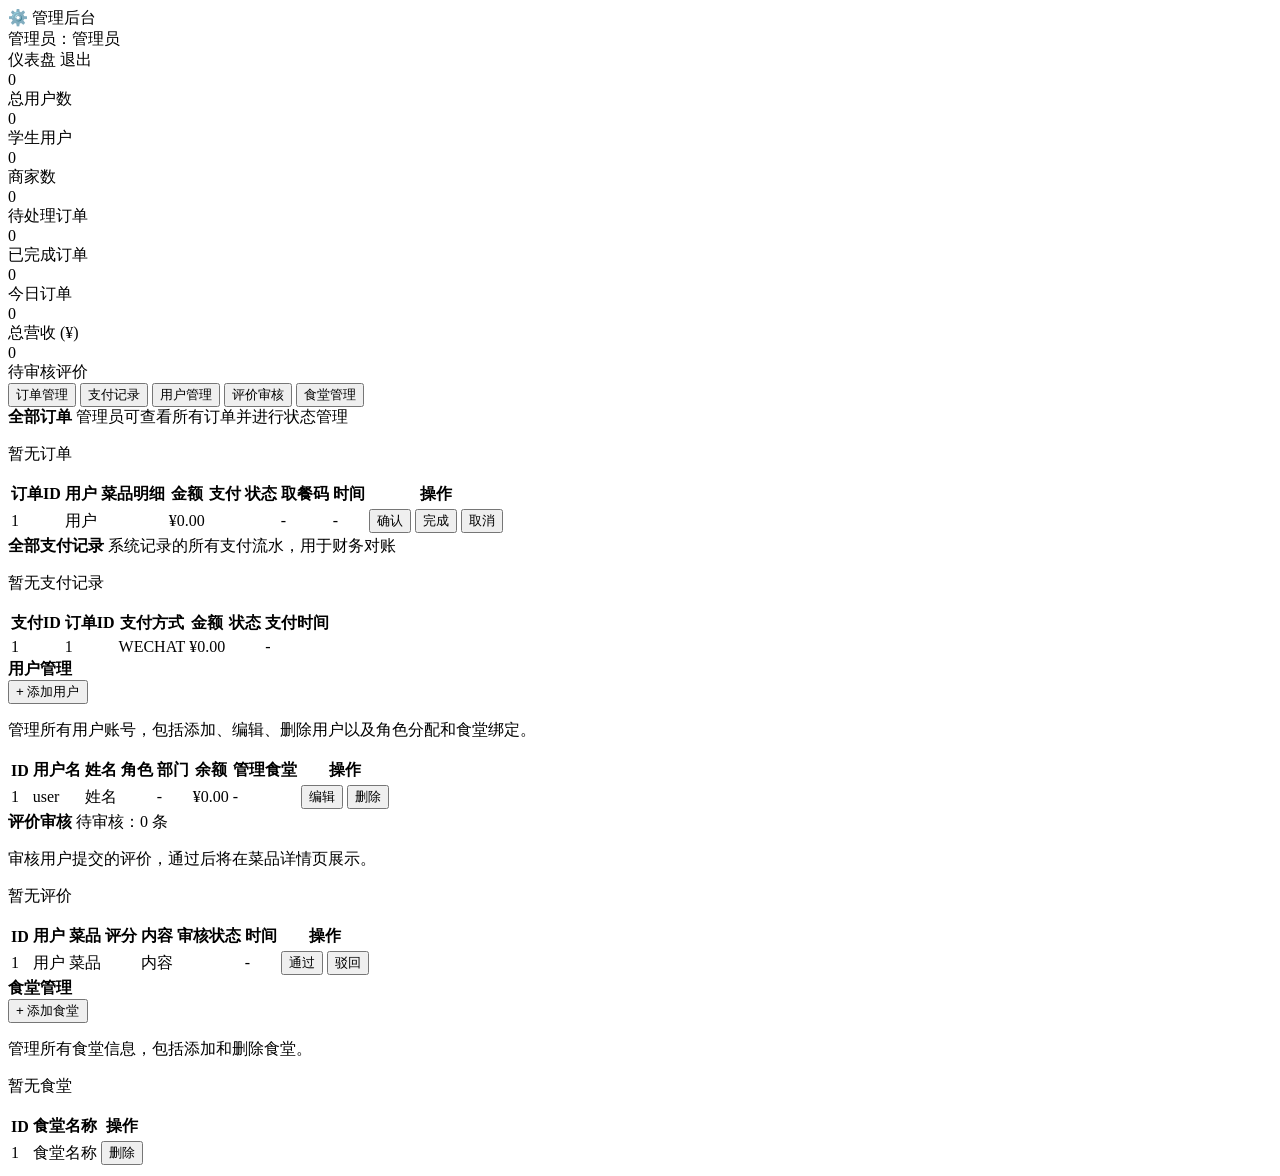
==== commit 7b927530: "2026.5.23" ====
--- a/src/main/resources/templates/admin.html
+++ b/src/main/resources/templates/admin.html
@@ -23,48 +23,11 @@
     </div>
     <nav class="app-nav">
         <a th:href="@{/admin}" class="active">仪表盘</a>
-        <a th:href="@{/home}">用户首页</a>
         <a th:href="@{/logout}">退出</a>
     </nav>
 </div>
 
 <div class="content-wide">
-    <!-- Data Flow Overview -->
-    <div class="dataflow-grid reveal-stagger">
-        <div class="dataflow-section send reveal">
-            <h3>管理员向系统发送</h3>
-            <p class="subtitle">管理员主动执行管理操作</p>
-            <div style="display:flex; gap:0.8rem; flex-wrap:wrap;">
-                <div style="flex:1; min-width:100px; background:#fffbeb; border-radius:8px; padding:0.8rem; text-align:center;">
-                    <div style="font-weight:700; color:#b45309;">用户管理</div>
-                    <div style="color:#d97706; font-size:var(--text-xs);">角色分配、食堂绑定</div>
-                </div>
-                <div style="flex:1; min-width:100px; background:#fffbeb; border-radius:8px; padding:0.8rem; text-align:center;">
-                    <div style="font-weight:700; color:#b45309;">评价审核</div>
-                    <div style="color:#d97706; font-size:var(--text-xs);">通过/驳回用户评价</div>
-                </div>
-                <div style="flex:1; min-width:100px; background:#fffbeb; border-radius:8px; padding:0.8rem; text-align:center;">
-                    <div style="font-weight:700; color:#b45309;">订单管理</div>
-                    <div style="color:#d97706; font-size:var(--text-xs);">状态变更、取消</div>
-                </div>
-            </div>
-        </div>
-        <div class="dataflow-section receive reveal">
-            <h3>系统向管理员返回</h3>
-            <p class="subtitle">系统自动汇总运营数据</p>
-            <div style="display:flex; gap:0.8rem; flex-wrap:wrap;">
-                <div style="flex:1; min-width:100px; background:#eff6ff; border-radius:8px; padding:0.8rem; text-align:center;">
-                    <div style="font-weight:700; color:var(--color-info);">运营数据</div>
-                    <div style="color:#2563eb; font-size:var(--text-xs);">用户、订单、营收统计</div>
-                </div>
-                <div style="flex:1; min-width:100px; background:#eff6ff; border-radius:8px; padding:0.8rem; text-align:center;">
-                    <div style="font-weight:700; color:var(--color-info);">订单列表</div>
-                    <div style="color:#2563eb; font-size:var(--text-xs);">全部订单及支付记录</div>
-                </div>
-            </div>
-        </div>
-    </div>
-
     <!-- Stats -->
     <div class="stats-grid reveal-stagger">
         <div class="stat-card reveal"><div class="stat-value" th:text="${stats.totalUsers}">0</div><div class="stat-label">总用户数</div></div>
@@ -83,6 +46,7 @@
         <button class="tab-btn" onclick="switchTab('payments')">支付记录</button>
         <button class="tab-btn" onclick="switchTab('users')">用户管理</button>
         <button class="tab-btn" onclick="switchTab('reviews')">评价审核</button>
+        <button class="tab-btn" onclick="switchTab('canteens')">食堂管理</button>
     </div>
 
     <!-- Orders Tab -->
@@ -116,9 +80,9 @@
                     <td th:text="${order.takeCode}">-</td>
                     <td th:text="${#temporals.format(order.orderTime, 'MM-dd HH:mm')}">-</td>
                     <td>
-                        <button th:if="${order.status == 'PENDING'}" class="btn btn-success btn-sm btn-ripple btn-press" th:attr="onclick='updateStatus(' + ${order.id} + ',\"CONFIRMED\")'">确认</button>
-                        <button th:if="${order.status == 'CONFIRMED'}" class="btn btn-success btn-sm btn-ripple btn-press" th:attr="onclick='updateStatus(' + ${order.id} + ',\"COMPLETED\")'">完成</button>
-                        <button th:if="${order.status != 'COMPLETED' && order.status != 'CANCELLED'}" class="btn btn-danger btn-sm btn-ripple btn-press" th:attr="onclick='updateStatus(' + ${order.id} + ',\"CANCELLED\")'">取消</button>
+                        <button th:if="${order.status == 'PENDING'}" class="btn btn-success btn-sm btn-ripple btn-press" th:data-id="${order.id}" data-status="CONFIRMED" onclick="updateStatusFromBtn(this)">确认</button>
+                        <button th:if="${order.status == 'CONFIRMED'}" class="btn btn-success btn-sm btn-ripple btn-press" th:data-id="${order.id}" data-status="COMPLETED" onclick="updateStatusFromBtn(this)">完成</button>
+                        <button th:if="${order.status != 'COMPLETED' && order.status != 'CANCELLED'}" class="btn btn-danger btn-sm btn-ripple btn-press" th:data-id="${order.id}" data-status="CANCELLED" onclick="updateStatusFromBtn(this)">取消</button>
                     </td>
                 </tr>
                 </tbody>
@@ -159,8 +123,11 @@
     <div id="tab-users" class="tab-panel">
         <div class="section-header">
             <span style="font-weight:700;">用户管理</span>
-            <span class="text-muted" style="font-size:var(--text-xs);">管理所有用户账号，包括角色分配和食堂绑定</span>
-        </div>
+            <div>
+                <button class="btn btn-primary btn-ripple btn-press" onclick="showAddUserModal()">+ 添加用户</button>
+            </div>
+        </div>
+        <p class="text-muted mb-4" style="font-size:var(--text-xs);">管理所有用户账号，包括添加、编辑、删除用户以及角色分配和食堂绑定。</p>
         <div style="overflow-x:auto;">
             <table class="data-table">
                 <thead>
@@ -181,7 +148,14 @@
                         <span th:each="c : ${canteens}" th:if="${c.id == u.managedCanteenId}" th:text="${c.name}"></span>
                         <span th:if="${u.managedCanteenId == null}">-</span>
                     </td>
-                    <td><button class="btn btn-outline btn-sm btn-ripple btn-press" th:attr="onclick='editUser(' + ${u.id} + ',\"' + ${u.realName} + '\",\"' + ${u.role} + '\",\"' + ${u.phone != null ? u.phone : ''} + '\",\"' + ${u.department != null ? u.department : ''} + '\",' + ${u.managedCanteenId != null ? u.managedCanteenId : 0} + ')'">编辑</button></td>
+                    <td>
+                        <button class="btn btn-outline btn-sm btn-ripple btn-press"
+                                th:attr="data-id=${u.id},data-realname=${u.realName},data-role=${u.role},data-phone=${u.phone},data-dept=${u.department},data-canteenid=${u.managedCanteenId}"
+                                onclick="editUserFromBtn(this)">编辑</button>
+                        <button class="btn btn-danger btn-sm btn-ripple btn-press"
+                                th:attr="data-id=${u.id},data-username=${u.username}"
+                                onclick="deleteUserFromBtn(this)">删除</button>
+                    </td>
                 </tr>
                 </tbody>
             </table>
@@ -214,8 +188,36 @@
                     </td>
                     <td th:text="${#temporals.format(review.createTime, 'MM-dd HH:mm')}">-</td>
                     <td>
-                        <button th:if="${review.checkStatus == 'PENDING'}" class="btn btn-success btn-sm btn-ripple btn-press" th:attr="onclick='approveReview(' + ${review.id} + ')'">通过</button>
-                        <button th:if="${review.checkStatus == 'PENDING'}" class="btn btn-danger btn-sm btn-ripple btn-press" th:attr="onclick='rejectReview(' + ${review.id} + ')'">驳回</button>
+                        <button th:if="${review.checkStatus == 'PENDING'}" class="btn btn-success btn-sm btn-ripple btn-press" th:data-id="${review.id}" onclick="approveReview(this.dataset.id)">通过</button>
+                        <button th:if="${review.checkStatus == 'PENDING'}" class="btn btn-danger btn-sm btn-ripple btn-press" th:data-id="${review.id}" onclick="rejectReview(this.dataset.id)">驳回</button>
+                    </td>
+                </tr>
+                </tbody>
+            </table>
+        </div>
+    </div>
+
+    <!-- Canteens Tab -->
+    <div id="tab-canteens" class="tab-panel">
+        <div class="section-header">
+            <span style="font-weight:700;">食堂管理</span>
+            <div>
+                <button class="btn btn-success btn-ripple btn-press" onclick="showAddCanteenModal()">+ 添加食堂</button>
+            </div>
+        </div>
+        <p class="text-muted mb-4" style="font-size:var(--text-xs);">管理所有食堂信息，包括添加和删除食堂。</p>
+        <div th:if="${#lists.isEmpty(canteens)}" class="empty-state"><p class="empty-text">暂无食堂</p></div>
+        <div style="overflow-x:auto;" th:if="${!#lists.isEmpty(canteens)}">
+            <table class="data-table">
+                <thead>
+                <tr><th>ID</th><th>食堂名称</th><th>操作</th></tr>
+                </thead>
+                <tbody>
+                <tr th:each="c : ${canteens}">
+                    <td th:text="${c.id}">1</td>
+                    <td th:text="${c.name}">食堂名称</td>
+                    <td>
+                        <button class="btn btn-danger btn-sm btn-ripple btn-press" th:attr="data-id=${c.id},data-name=${c.name}" onclick="deleteCanteenFromBtn(this)">删除</button>
                     </td>
                 </tr>
                 </tbody>
@@ -236,8 +238,8 @@
         <div class="form-group">
             <label class="form-label">角色</label>
             <select class="form-input" id="editRole">
-                <option value="USER">学生用户</option>
-                <option value="MERCHANT">食堂商家</option>
+                <option value="USER">用户</option>
+                <option value="MERCHANT">商家</option>
                 <option value="ADMIN">管理员</option>
             </select>
         </div>
@@ -259,6 +261,67 @@
         <div class="btn-row">
             <button id="userEditSaveBtn" onclick="saveUser()" class="btn btn-primary btn-ripple btn-press">保存</button>
             <button onclick="closeEditUserModal()" class="btn btn-ghost">取消</button>
+        </div>
+    </div>
+</div>
+
+<!-- Add User Modal -->
+<div id="addUserModal" class="modal-overlay" style="display:none;">
+    <div class="modal-card" style="width:460px;">
+        <h3>添加用户</h3>
+        <div class="form-group">
+            <label class="form-label">用户名 *</label>
+            <input class="form-input" type="text" id="addUsername" placeholder="请输入用户名">
+        </div>
+        <div class="form-group">
+            <label class="form-label">密码 *</label>
+            <input class="form-input" type="password" id="addPassword" placeholder="请输入密码">
+        </div>
+        <div class="form-group">
+            <label class="form-label">真实姓名 *</label>
+            <input class="form-input" type="text" id="addRealName" placeholder="请输入真实姓名">
+        </div>
+        <div class="form-group">
+            <label class="form-label">角色</label>
+            <select class="form-input" id="addRole">
+                <option value="USER">用户</option>
+                <option value="MERCHANT">商家</option>
+                <option value="ADMIN">管理员</option>
+            </select>
+        </div>
+        <div class="form-group">
+            <label class="form-label">管理食堂</label>
+            <select class="form-input" id="addCanteenId">
+                <option value="0">无</option>
+                <option th:each="c : ${canteens}" th:value="${c.id}" th:text="${c.name}">食堂</option>
+            </select>
+        </div>
+        <div class="form-group">
+            <label class="form-label">手机号</label>
+            <input class="form-input" type="text" id="addPhone" placeholder="选填">
+        </div>
+        <div class="form-group">
+            <label class="form-label">部门</label>
+            <input class="form-input" type="text" id="addDepartment" placeholder="选填">
+        </div>
+        <div class="btn-row">
+            <button id="userAddSaveBtn" onclick="addUser()" class="btn btn-primary btn-ripple btn-press">创建用户</button>
+            <button onclick="closeAddUserModal()" class="btn btn-ghost">取消</button>
+        </div>
+    </div>
+</div>
+
+<!-- Add Canteen Modal -->
+<div id="addCanteenModal" class="modal-overlay" style="display:none;">
+    <div class="modal-card" style="width:400px;">
+        <h3>添加食堂</h3>
+        <div class="form-group">
+            <label class="form-label">食堂名称</label>
+            <input class="form-input" type="text" id="canteenName" placeholder="请输入食堂名称">
+        </div>
+        <div class="btn-row">
+            <button id="canteenAddSaveBtn" onclick="addCanteen()" class="btn btn-success btn-ripple btn-press">添加</button>
+            <button onclick="closeAddCanteenModal()" class="btn btn-ghost">取消</button>
         </div>
     </div>
 </div>
@@ -279,7 +342,9 @@
     if (activeBtn) activeBtn.classList.add('active');
 }
 
-function updateStatus(orderId, status) {
+function updateStatusFromBtn(btn) {
+    var orderId = btn.dataset.id;
+    var status = btn.dataset.status;
     var msg = status === 'CANCELLED' ? '确定取消此订单？' : '确定更新订单状态为"' + (status === 'CONFIRMED' ? '已确认' : '已完成') + '"？';
     if (!confirm(msg)) return;
     asyncSubmit(
@@ -308,23 +373,18 @@
     );
 }
 
-function editUser(id, realName, role, phone, dept, canteenId) {
-    document.getElementById('editUserId').value = id;
-    document.getElementById('editRealName').value = realName;
-    document.getElementById('editRole').value = role;
-    document.getElementById('editPhone').value = phone;
-    document.getElementById('editDepartment').value = dept;
-    document.getElementById('editCanteenId').value = canteenId || '0';
-    var modal = document.getElementById('editUserModal');
-    modal.style.display = 'flex';
-    modal.classList.remove('modal-hidden');
-}
-
-function closeEditUserModal() {
-    var modal = document.getElementById('editUserModal');
-    modal.classList.add('modal-hidden');
-    setTimeout(function() { modal.style.display = 'none'; }, 250);
-}
+// User management
+function editUserFromBtn(btn) {
+    document.getElementById('editUserId').value = btn.dataset.id;
+    document.getElementById('editRealName').value = btn.dataset.realname;
+    document.getElementById('editRole').value = btn.dataset.role;
+    document.getElementById('editPhone').value = btn.dataset.phone || '';
+    document.getElementById('editDepartment').value = btn.dataset.dept || '';
+    document.getElementById('editCanteenId').value = btn.dataset.canteenid || '0';
+    showModal('editUserModal');
+}
+
+function closeEditUserModal() { closeModal('editUserModal'); }
 
 function saveUser() {
     var id = document.getElementById('editUserId').value;
@@ -345,6 +405,104 @@
         { submitBtn: '#userEditSaveBtn', successMsg: '保存成功', errorMsg: '保存失败', loadingText: '保存中...', reload: true }
     );
 }
+
+function showAddUserModal() {
+    document.getElementById('addUsername').value = '';
+    document.getElementById('addPassword').value = '';
+    document.getElementById('addRealName').value = '';
+    document.getElementById('addRole').value = 'USER';
+    document.getElementById('addCanteenId').value = '0';
+    document.getElementById('addPhone').value = '';
+    document.getElementById('addDepartment').value = '';
+    showModal('addUserModal');
+}
+
+function closeAddUserModal() { closeModal('addUserModal'); }
+
+function addUser() {
+    var username = document.getElementById('addUsername').value;
+    var password = document.getElementById('addPassword').value;
+    var realName = document.getElementById('addRealName').value;
+    if (!username || !password || !realName) {
+        alert('请填写用户名、密码和真实姓名');
+        return;
+    }
+    var canteenId = document.getElementById('addCanteenId').value;
+    var body = {
+        username: username,
+        password: password,
+        realName: realName,
+        role: document.getElementById('addRole').value,
+        phone: document.getElementById('addPhone').value,
+        department: document.getElementById('addDepartment').value,
+        managedCanteenId: canteenId !== '0' ? parseInt(canteenId) : null
+    };
+    asyncSubmit(
+        fetch('/api/admin/user', {
+            method: 'POST',
+            headers: {'Content-Type': 'application/json'},
+            body: JSON.stringify(body)
+        }),
+        { submitBtn: '#userAddSaveBtn', successMsg: '用户创建成功', errorMsg: '创建失败', loadingText: '创建中...', reload: true }
+    );
+}
+
+function deleteUserFromBtn(btn) {
+    var id = btn.dataset.id;
+    var username = btn.dataset.username;
+    if (!confirm('确定删除用户"' + username + '"？此操作不可撤销。')) return;
+    asyncSubmit(
+        fetch('/api/user/' + id, {method: 'DELETE'}),
+        { successMsg: '用户已删除', errorMsg: '删除失败', loadingText: '删除中...', reload: true }
+    );
+}
+
+// Canteen management
+function showAddCanteenModal() {
+    document.getElementById('canteenName').value = '';
+    showModal('addCanteenModal');
+}
+
+function closeAddCanteenModal() { closeModal('addCanteenModal'); }
+
+function addCanteen() {
+    var name = document.getElementById('canteenName').value.trim();
+    if (!name) {
+        alert('请输入食堂名称');
+        return;
+    }
+    asyncSubmit(
+        fetch('/api/canteen', {
+            method: 'POST',
+            headers: {'Content-Type': 'application/json'},
+            body: JSON.stringify({name: name})
+        }),
+        { submitBtn: '#canteenAddSaveBtn', successMsg: '食堂添加成功', errorMsg: '添加失败', loadingText: '添加中...', reload: true }
+    );
+}
+
+function deleteCanteenFromBtn(btn) {
+    var id = btn.dataset.id;
+    var name = btn.dataset.name;
+    if (!confirm('确定删除"' + name + '"？此操作不可撤销。')) return;
+    asyncSubmit(
+        fetch('/api/canteen/' + id, {method: 'DELETE'}),
+        { successMsg: '食堂已删除', errorMsg: '删除失败', loadingText: '删除中...', reload: true }
+    );
+}
+
+// Modal helpers
+function showModal(id) {
+    var modal = document.getElementById(id);
+    modal.style.display = 'flex';
+    modal.classList.remove('modal-hidden');
+}
+
+function closeModal(id) {
+    var modal = document.getElementById(id);
+    modal.classList.add('modal-hidden');
+    setTimeout(function() { modal.style.display = 'none'; }, 250);
+}
 </script>
 <script src="/js/interactions.js" defer></script>
 </body>
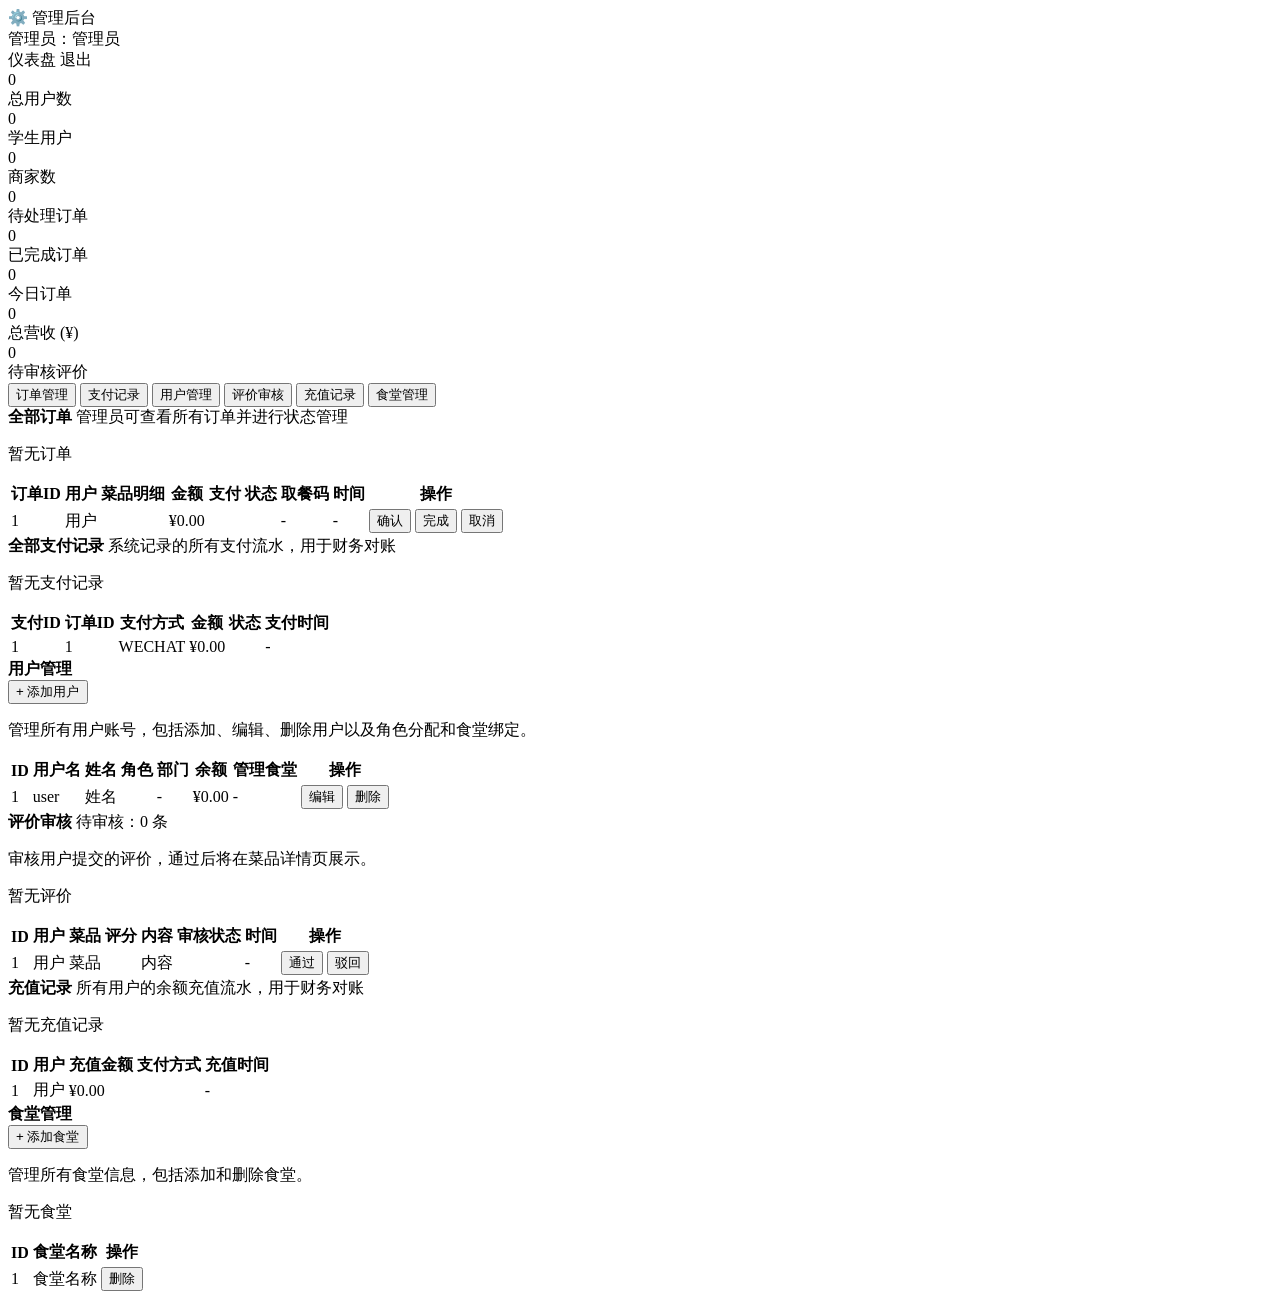
==== commit 853cb81f: "2026.5.30" ====
--- a/src/main/resources/templates/admin.html
+++ b/src/main/resources/templates/admin.html
@@ -46,6 +46,7 @@
         <button class="tab-btn" onclick="switchTab('payments')">支付记录</button>
         <button class="tab-btn" onclick="switchTab('users')">用户管理</button>
         <button class="tab-btn" onclick="switchTab('reviews')">评价审核</button>
+        <button class="tab-btn" onclick="switchTab('recharges')">充值记录</button>
         <button class="tab-btn" onclick="switchTab('canteens')">食堂管理</button>
     </div>
 
@@ -191,6 +192,34 @@
                         <button th:if="${review.checkStatus == 'PENDING'}" class="btn btn-success btn-sm btn-ripple btn-press" th:data-id="${review.id}" onclick="approveReview(this.dataset.id)">通过</button>
                         <button th:if="${review.checkStatus == 'PENDING'}" class="btn btn-danger btn-sm btn-ripple btn-press" th:data-id="${review.id}" onclick="rejectReview(this.dataset.id)">驳回</button>
                     </td>
+                </tr>
+                </tbody>
+            </table>
+        </div>
+    </div>
+
+    <!-- Recharges Tab -->
+    <div id="tab-recharges" class="tab-panel">
+        <div class="section-header">
+            <span style="font-weight:700;">充值记录</span>
+            <span class="text-muted" style="font-size:var(--text-xs);">所有用户的余额充值流水，用于财务对账</span>
+        </div>
+        <div th:if="${#lists.isEmpty(rechargeRecords)}" class="empty-state"><p class="empty-text">暂无充值记录</p></div>
+        <div style="overflow-x:auto;" th:if="${!#lists.isEmpty(rechargeRecords)}">
+            <table class="data-table">
+                <thead>
+                <tr><th>ID</th><th>用户</th><th>充值金额</th><th>支付方式</th><th>充值时间</th></tr>
+                </thead>
+                <tbody>
+                <tr th:each="record : ${rechargeRecords}">
+                    <td th:text="${record.id}">1</td>
+                    <td th:text="${record.user.realName}">用户</td>
+                    <td>¥<span th:text="${record.amount}">0.00</span></td>
+                    <td>
+                        <span class="badge" th:classappend="${record.paymentMethod == 'WECHAT'} ? 'badge-success' : (${record.paymentMethod == 'ALIPAY'} ? 'badge-info' : 'badge-purple')"
+                              th:text="${record.paymentMethod == 'WECHAT'} ? '微信支付' : (${record.paymentMethod == 'ALIPAY'} ? '支付宝' : '银行卡')"></span>
+                    </td>
+                    <td th:text="${#temporals.format(record.rechargeTime, 'MM-dd HH:mm')}">-</td>
                 </tr>
                 </tbody>
             </table>
